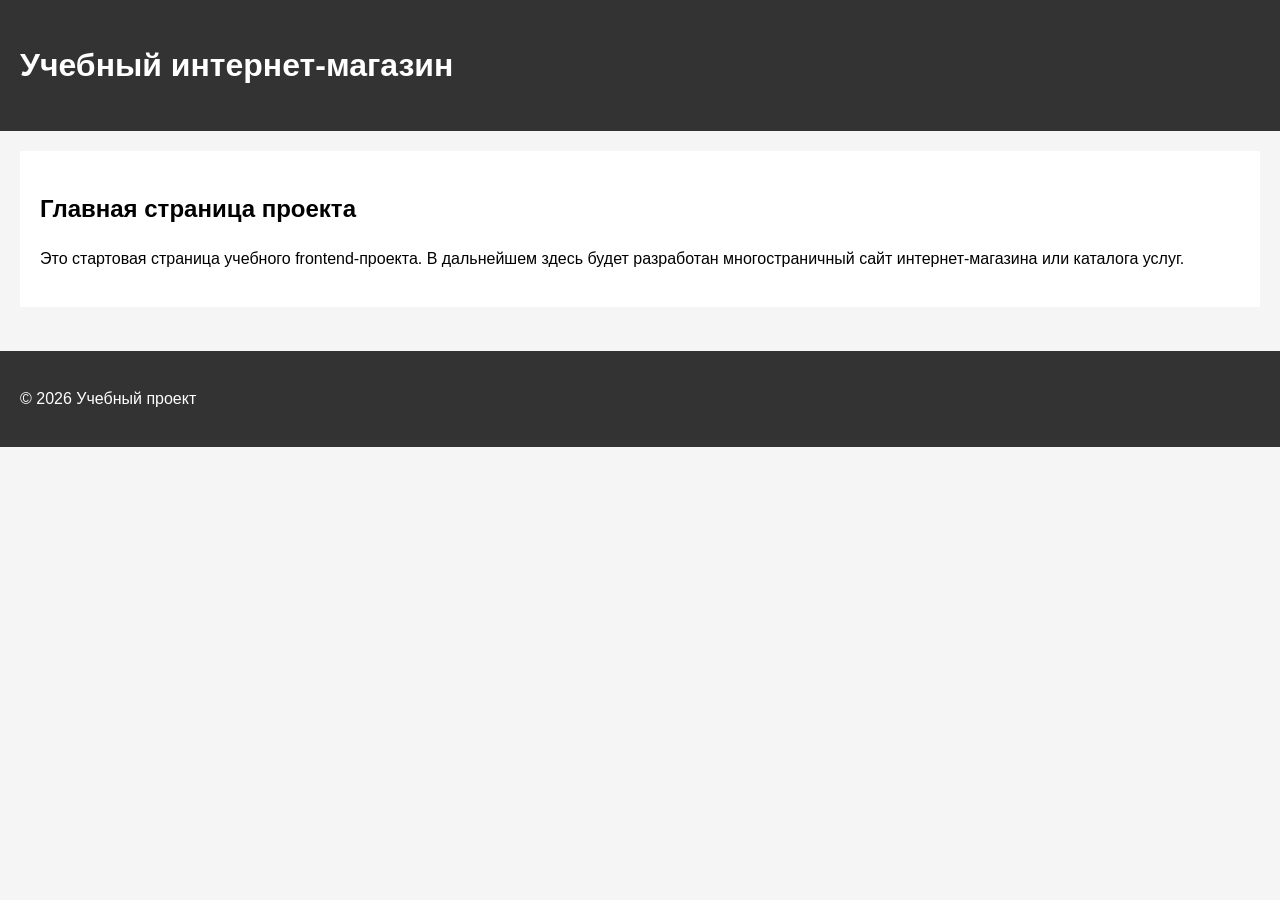
==== index.html @ 23ab4c19 "feat: initialize frontend project structure" ====
﻿<!DOCTYPE html>
<html lang="ru">
<head>
    <meta charset="UTF-8">
    <meta name="viewport" content="width=device-width, initial-scale=1.0">
    <title>Каталог товаров</title>
    <link rel="stylesheet" href="css/style.css">
</head>
<body>
    <header>
        <h1>Учебный интернет-магазин</h1>
    </header>

    <main>
        <section>
            <h2>Главная страница проекта</h2>
            <p>
                Это стартовая страница учебного frontend-проекта.
                В дальнейшем здесь будет разработан многостраничный сайт
                интернет-магазина или каталога услуг.
            </p>
        </section>
    </main>

    <footer>
        <p>&copy; 2026 Учебный проект</p>
    </footer>
</body>
</html>
---- css/style.css ----
﻿body {
    margin: 0;
    font-family: Arial, sans-serif;
    line-height: 1.5;
    background-color: #f5f5f5;
}

header,
main,
footer {
    padding: 20px;
}

header {
    background-color: #333;
    color: white;
}

section {
    background-color: white;
    padding: 20px;
    margin-bottom: 24px;
}

footer {
    background-color: #333;
    color: white;
}
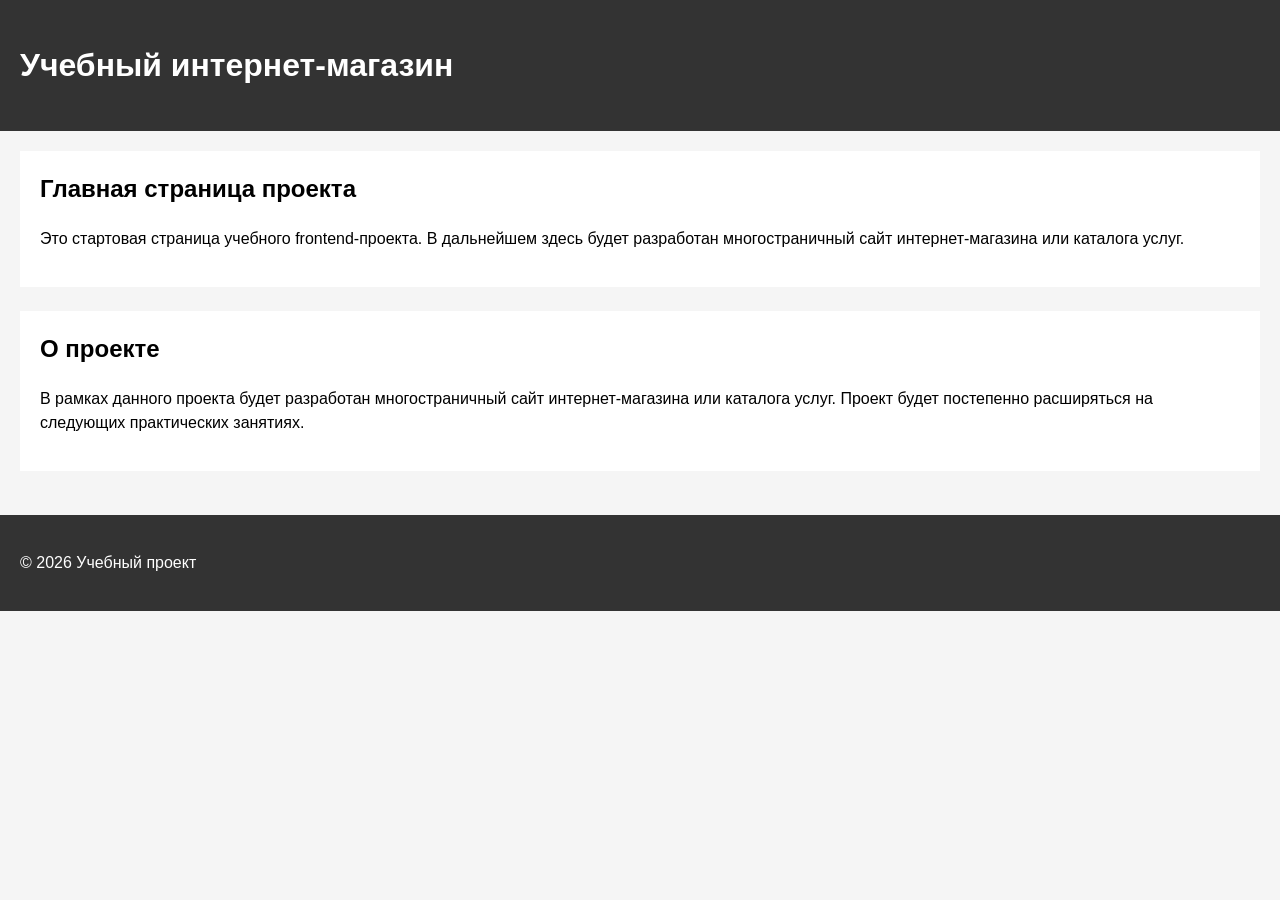
==== commit 0d7cfd2e: "feat: add project description section" ====
--- a/index.html
+++ b/index.html
@@ -20,6 +20,15 @@
                 интернет-магазина или каталога услуг.
             </p>
         </section>
+
+        <section>
+            <h2>О проекте</h2>
+            <p>
+                В рамках данного проекта будет разработан многостраничный сайт
+                интернет-магазина или каталога услуг. Проект будет постепенно
+                расширяться на следующих практических занятиях.
+            </p>
+        </section>
     </main>
 
     <footer>
--- a/css/style.css
+++ b/css/style.css
@@ -26,3 +26,11 @@
     background-color: #333;
     color: white;
 }
+
+section {
+    margin-bottom: 24px;
+}
+
+    section h2 {
+        margin-top: 0;
+    }
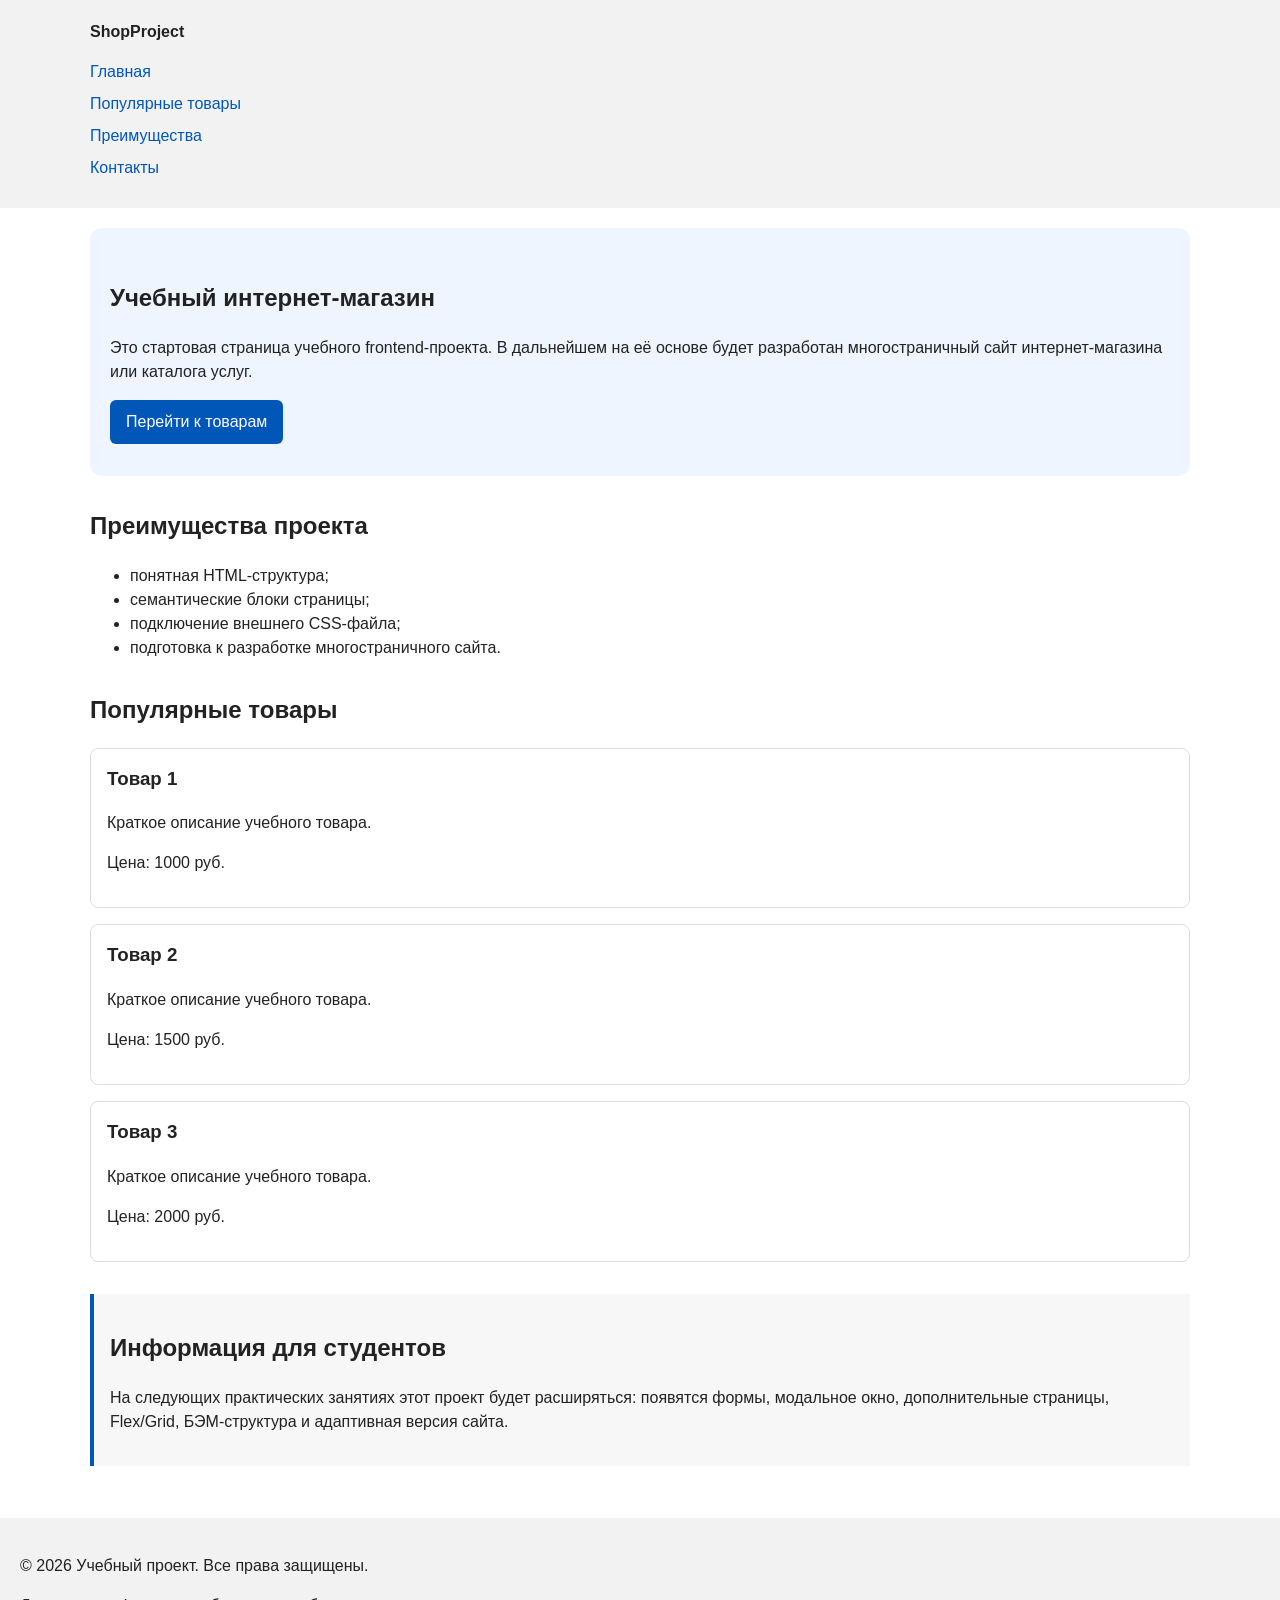
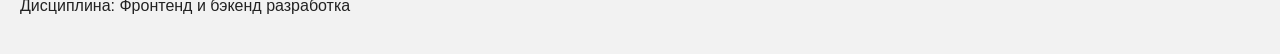
==== commit a577a7df: "feat: add semantic HTML structure and base CSS styles" ====
--- a/index.html
+++ b/index.html
@@ -3,36 +3,79 @@
 <head>
     <meta charset="UTF-8">
     <meta name="viewport" content="width=device-width, initial-scale=1.0">
-    <title>Каталог товаров</title>
+    <title>Учебный интернет-магазин</title>
     <link rel="stylesheet" href="css/style.css">
 </head>
 <body>
+
     <header>
-        <h1>Учебный интернет-магазин</h1>
+        <div class="site-header">
+            <a class="site-logo" href="index.html">ShopProject</a>
+            <nav class="site-nav" aria-label="Основная навигация">
+                <ul class="site-nav__list">
+                    <li><a href="index.html">Главная</a></li>
+                    <li><a href="#popular">Популярные товары</a></li>
+                    <li><a href="#advantages">Преимущества</a></li>
+                    <li><a href="#contacts">Контакты</a></li>
+                </ul>
+            </nav>
+        </div>
     </header>
 
     <main>
-        <section>
-            <h2>Главная страница проекта</h2>
+        <section class="hero">
+            <h1>Учебный интернет-магазин</h1>
             <p>
                 Это стартовая страница учебного frontend-проекта.
-                В дальнейшем здесь будет разработан многостраничный сайт
+                В дальнейшем на её основе будет разработан многостраничный сайт
                 интернет-магазина или каталога услуг.
             </p>
+            <a class="button" href="#popular">Перейти к товарам</a>
         </section>
 
-        <section>
-            <h2>О проекте</h2>
+        <section class="section" id="advantages">
+            <h2>Преимущества проекта</h2>
+            <ul class="advantages-list">
+                <li>понятная HTML-структура;</li>
+                <li>семантические блоки страницы;</li>
+                <li>подключение внешнего CSS-файла;</li>
+                <li>подготовка к разработке многостраничного сайта.</li>
+            </ul>
+        </section>
+
+        <section class="section" id="popular">
+            <h2>Популярные товары</h2>
+            <article class="product-card">
+                <h3>Товар 1</h3>
+                <p>Краткое описание учебного товара.</p>
+                <p>Цена: 1000 руб.</p>
+            </article>
+            <article class="product-card">
+                <h3>Товар 2</h3>
+                <p>Краткое описание учебного товара.</p>
+                <p>Цена: 1500 руб.</p>
+            </article>
+            <article class="product-card">
+                <h3>Товар 3</h3>
+                <p>Краткое описание учебного товара.</p>
+                <p>Цена: 2000 руб.</p>
+            </article>
+        </section>
+
+        <aside class="aside-info">
+            <h2>Информация для студентов</h2>
             <p>
-                В рамках данного проекта будет разработан многостраничный сайт
-                интернет-магазина или каталога услуг. Проект будет постепенно
-                расширяться на следующих практических занятиях.
+                На следующих практических занятиях этот проект будет расширяться:
+                появятся формы, модальное окно, дополнительные страницы, Flex/Grid,
+                БЭМ-структура и адаптивная версия сайта.
             </p>
-        </section>
+        </aside>
     </main>
 
-    <footer>
-        <p>&copy; 2026 Учебный проект</p>
+    <footer id="contacts">
+        <p>&copy; 2026 Учебный проект. Все права защищены.</p>
+        <p>Дисциплина: Фронтенд и бэкенд разработка</p>
     </footer>
+
 </body>
 </html>
--- a/css/style.css
+++ b/css/style.css
@@ -1,36 +1,170 @@
-﻿body {
+﻿/* 
+  Универсальное правило для всех элементов.
+  border-box делает расчёт размеров более понятным:
+  width включает content, padding и border.
+*/
+* {
+    box-sizing: border-box;
+}
+
+/*
+  Убираем стандартный внешний отступ браузера у body.
+  Без этого вокруг страницы может появиться белая рамка.
+*/
+body {
     margin: 0;
     font-family: Arial, sans-serif;
     line-height: 1.5;
-    background-color: #f5f5f5;
+    color: #222222;
+    background-color: #ffffff;
 }
 
+/*
+  Задаём внутренние отступы для основных областей страницы.
+  Это делает содержимое визуально отделённым от краёв окна браузера.
+*/
 header,
 main,
 footer {
     padding: 20px;
 }
 
+/*
+  Оформляем шапку страницы.
+  Пока используется простой светло-серый фон.
+*/
 header {
-    background-color: #333;
-    color: white;
+    background-color: #f2f2f2;
 }
 
-section {
-    background-color: white;
-    padding: 20px;
-    margin-bottom: 24px;
+/*
+  Оформляем подвал страницы тем же фоном,
+  чтобы визуально отделить его от основного содержимого.
+*/
+footer {
+    background-color: #f2f2f2;
 }
 
-footer {
-    background-color: #333;
-    color: white;
+/*
+  Ограничиваем ширину содержимого шапки,
+  чтобы оно не растягивалось слишком сильно на широких экранах.
+*/
+.site-header {
+    max-width: 1100px;
+    margin: 0 auto;
 }
 
-section {
-    margin-bottom: 24px;
+/*
+  Оформляем текстовый логотип.
+*/
+.site-logo {
+    font-weight: bold;
+    text-decoration: none;
+    color: #222222;
 }
 
-    section h2 {
+/*
+  Убираем стандартные отступы и маркеры списка навигации.
+*/
+.site-nav__list {
+    padding: 0;
+    margin: 16px 0 0;
+    list-style: none;
+}
+
+    /*
+  Добавляем расстояние между пунктами меню.
+*/
+    .site-nav__list li {
+        margin-bottom: 8px;
+    }
+
+    /*
+  Оформляем ссылки меню.
+*/
+    .site-nav__list a {
+        color: #0057b8;
+        text-decoration: none;
+    }
+
+        /*
+  При наведении мыши подчёркиваем ссылку.
+*/
+        .site-nav__list a:hover {
+            text-decoration: underline;
+        }
+
+/*
+  Hero-блок — первый крупный блок страницы.
+  Он визуально отделяется от остальных разделов фоном и отступами.
+*/
+.hero {
+    max-width: 1100px;
+    margin: 0 auto 32px;
+    padding: 32px 20px;
+    background-color: #eef5ff;
+    border-radius: 12px;
+}
+
+/*
+  Общий класс для разделов страницы.
+*/
+.section {
+    max-width: 1100px;
+    margin: 0 auto 32px;
+}
+
+    /*
+  Убираем лишний верхний отступ у заголовков разделов.
+*/
+    .section h2 {
         margin-top: 0;
-    }+    }
+
+/*
+  Карточка товара — самостоятельный блок.
+*/
+.product-card {
+    margin-bottom: 16px;
+    padding: 16px;
+    border: 1px solid #dddddd;
+    border-radius: 8px;
+    background-color: #ffffff;
+}
+
+    /*
+  Убираем лишний верхний отступ у заголовка карточки.
+*/
+    .product-card h3 {
+        margin-top: 0;
+    }
+
+/*
+  Пока это обычная ссылка, но визуально она оформляется как кнопка.
+*/
+.button {
+    display: inline-block;
+    padding: 10px 16px;
+    color: #ffffff;
+    background-color: #0057b8;
+    text-decoration: none;
+    border-radius: 6px;
+}
+
+    /*
+  Простое состояние наведения для кнопки.
+*/
+    .button:hover {
+        background-color: #003f86;
+    }
+
+/*
+  Дополнительный информационный блок.
+*/
+.aside-info {
+    max-width: 1100px;
+    margin: 0 auto 32px;
+    padding: 16px;
+    border-left: 4px solid #0057b8;
+    background-color: #f7f7f7;
+}
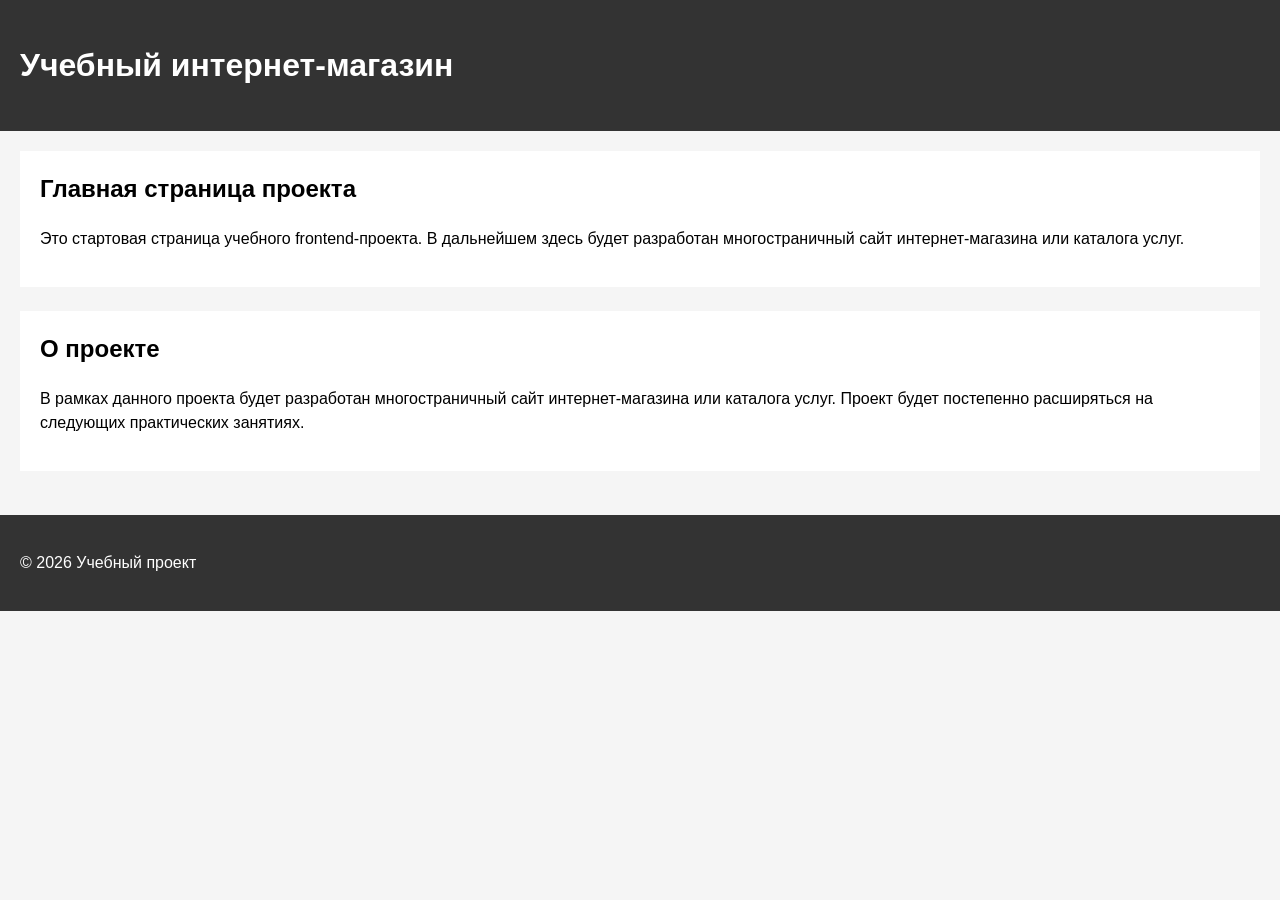
==== commit d6e1d42c: "Revert "feat: add semantic HTML structure and base CSS styles"" ====
--- a/index.html
+++ b/index.html
@@ -3,79 +3,36 @@
 <head>
     <meta charset="UTF-8">
     <meta name="viewport" content="width=device-width, initial-scale=1.0">
-    <title>Учебный интернет-магазин</title>
+    <title>Каталог товаров</title>
     <link rel="stylesheet" href="css/style.css">
 </head>
 <body>
-
     <header>
-        <div class="site-header">
-            <a class="site-logo" href="index.html">ShopProject</a>
-            <nav class="site-nav" aria-label="Основная навигация">
-                <ul class="site-nav__list">
-                    <li><a href="index.html">Главная</a></li>
-                    <li><a href="#popular">Популярные товары</a></li>
-                    <li><a href="#advantages">Преимущества</a></li>
-                    <li><a href="#contacts">Контакты</a></li>
-                </ul>
-            </nav>
-        </div>
+        <h1>Учебный интернет-магазин</h1>
     </header>
 
     <main>
-        <section class="hero">
-            <h1>Учебный интернет-магазин</h1>
+        <section>
+            <h2>Главная страница проекта</h2>
             <p>
                 Это стартовая страница учебного frontend-проекта.
-                В дальнейшем на её основе будет разработан многостраничный сайт
+                В дальнейшем здесь будет разработан многостраничный сайт
                 интернет-магазина или каталога услуг.
             </p>
-            <a class="button" href="#popular">Перейти к товарам</a>
         </section>
 
-        <section class="section" id="advantages">
-            <h2>Преимущества проекта</h2>
-            <ul class="advantages-list">
-                <li>понятная HTML-структура;</li>
-                <li>семантические блоки страницы;</li>
-                <li>подключение внешнего CSS-файла;</li>
-                <li>подготовка к разработке многостраничного сайта.</li>
-            </ul>
+        <section>
+            <h2>О проекте</h2>
+            <p>
+                В рамках данного проекта будет разработан многостраничный сайт
+                интернет-магазина или каталога услуг. Проект будет постепенно
+                расширяться на следующих практических занятиях.
+            </p>
         </section>
-
-        <section class="section" id="popular">
-            <h2>Популярные товары</h2>
-            <article class="product-card">
-                <h3>Товар 1</h3>
-                <p>Краткое описание учебного товара.</p>
-                <p>Цена: 1000 руб.</p>
-            </article>
-            <article class="product-card">
-                <h3>Товар 2</h3>
-                <p>Краткое описание учебного товара.</p>
-                <p>Цена: 1500 руб.</p>
-            </article>
-            <article class="product-card">
-                <h3>Товар 3</h3>
-                <p>Краткое описание учебного товара.</p>
-                <p>Цена: 2000 руб.</p>
-            </article>
-        </section>
-
-        <aside class="aside-info">
-            <h2>Информация для студентов</h2>
-            <p>
-                На следующих практических занятиях этот проект будет расширяться:
-                появятся формы, модальное окно, дополнительные страницы, Flex/Grid,
-                БЭМ-структура и адаптивная версия сайта.
-            </p>
-        </aside>
     </main>
 
-    <footer id="contacts">
-        <p>&copy; 2026 Учебный проект. Все права защищены.</p>
-        <p>Дисциплина: Фронтенд и бэкенд разработка</p>
+    <footer>
+        <p>&copy; 2026 Учебный проект</p>
     </footer>
-
 </body>
 </html>
--- a/css/style.css
+++ b/css/style.css
@@ -1,170 +1,36 @@
-﻿/* 
-  Универсальное правило для всех элементов.
-  border-box делает расчёт размеров более понятным:
-  width включает content, padding и border.
-*/
-* {
-    box-sizing: border-box;
-}
-
-/*
-  Убираем стандартный внешний отступ браузера у body.
-  Без этого вокруг страницы может появиться белая рамка.
-*/
-body {
+﻿body {
     margin: 0;
     font-family: Arial, sans-serif;
     line-height: 1.5;
-    color: #222222;
-    background-color: #ffffff;
+    background-color: #f5f5f5;
 }
 
-/*
-  Задаём внутренние отступы для основных областей страницы.
-  Это делает содержимое визуально отделённым от краёв окна браузера.
-*/
 header,
 main,
 footer {
     padding: 20px;
 }
 
-/*
-  Оформляем шапку страницы.
-  Пока используется простой светло-серый фон.
-*/
 header {
-    background-color: #f2f2f2;
+    background-color: #333;
+    color: white;
 }
 
-/*
-  Оформляем подвал страницы тем же фоном,
-  чтобы визуально отделить его от основного содержимого.
-*/
-footer {
-    background-color: #f2f2f2;
+section {
+    background-color: white;
+    padding: 20px;
+    margin-bottom: 24px;
 }
 
-/*
-  Ограничиваем ширину содержимого шапки,
-  чтобы оно не растягивалось слишком сильно на широких экранах.
-*/
-.site-header {
-    max-width: 1100px;
-    margin: 0 auto;
+footer {
+    background-color: #333;
+    color: white;
 }
 
-/*
-  Оформляем текстовый логотип.
-*/
-.site-logo {
-    font-weight: bold;
-    text-decoration: none;
-    color: #222222;
+section {
+    margin-bottom: 24px;
 }
 
-/*
-  Убираем стандартные отступы и маркеры списка навигации.
-*/
-.site-nav__list {
-    padding: 0;
-    margin: 16px 0 0;
-    list-style: none;
-}
-
-    /*
-  Добавляем расстояние между пунктами меню.
-*/
-    .site-nav__list li {
-        margin-bottom: 8px;
-    }
-
-    /*
-  Оформляем ссылки меню.
-*/
-    .site-nav__list a {
-        color: #0057b8;
-        text-decoration: none;
-    }
-
-        /*
-  При наведении мыши подчёркиваем ссылку.
-*/
-        .site-nav__list a:hover {
-            text-decoration: underline;
-        }
-
-/*
-  Hero-блок — первый крупный блок страницы.
-  Он визуально отделяется от остальных разделов фоном и отступами.
-*/
-.hero {
-    max-width: 1100px;
-    margin: 0 auto 32px;
-    padding: 32px 20px;
-    background-color: #eef5ff;
-    border-radius: 12px;
-}
-
-/*
-  Общий класс для разделов страницы.
-*/
-.section {
-    max-width: 1100px;
-    margin: 0 auto 32px;
-}
-
-    /*
-  Убираем лишний верхний отступ у заголовков разделов.
-*/
-    .section h2 {
+    section h2 {
         margin-top: 0;
-    }
-
-/*
-  Карточка товара — самостоятельный блок.
-*/
-.product-card {
-    margin-bottom: 16px;
-    padding: 16px;
-    border: 1px solid #dddddd;
-    border-radius: 8px;
-    background-color: #ffffff;
-}
-
-    /*
-  Убираем лишний верхний отступ у заголовка карточки.
-*/
-    .product-card h3 {
-        margin-top: 0;
-    }
-
-/*
-  Пока это обычная ссылка, но визуально она оформляется как кнопка.
-*/
-.button {
-    display: inline-block;
-    padding: 10px 16px;
-    color: #ffffff;
-    background-color: #0057b8;
-    text-decoration: none;
-    border-radius: 6px;
-}
-
-    /*
-  Простое состояние наведения для кнопки.
-*/
-    .button:hover {
-        background-color: #003f86;
-    }
-
-/*
-  Дополнительный информационный блок.
-*/
-.aside-info {
-    max-width: 1100px;
-    margin: 0 auto 32px;
-    padding: 16px;
-    border-left: 4px solid #0057b8;
-    background-color: #f7f7f7;
-}
+    }
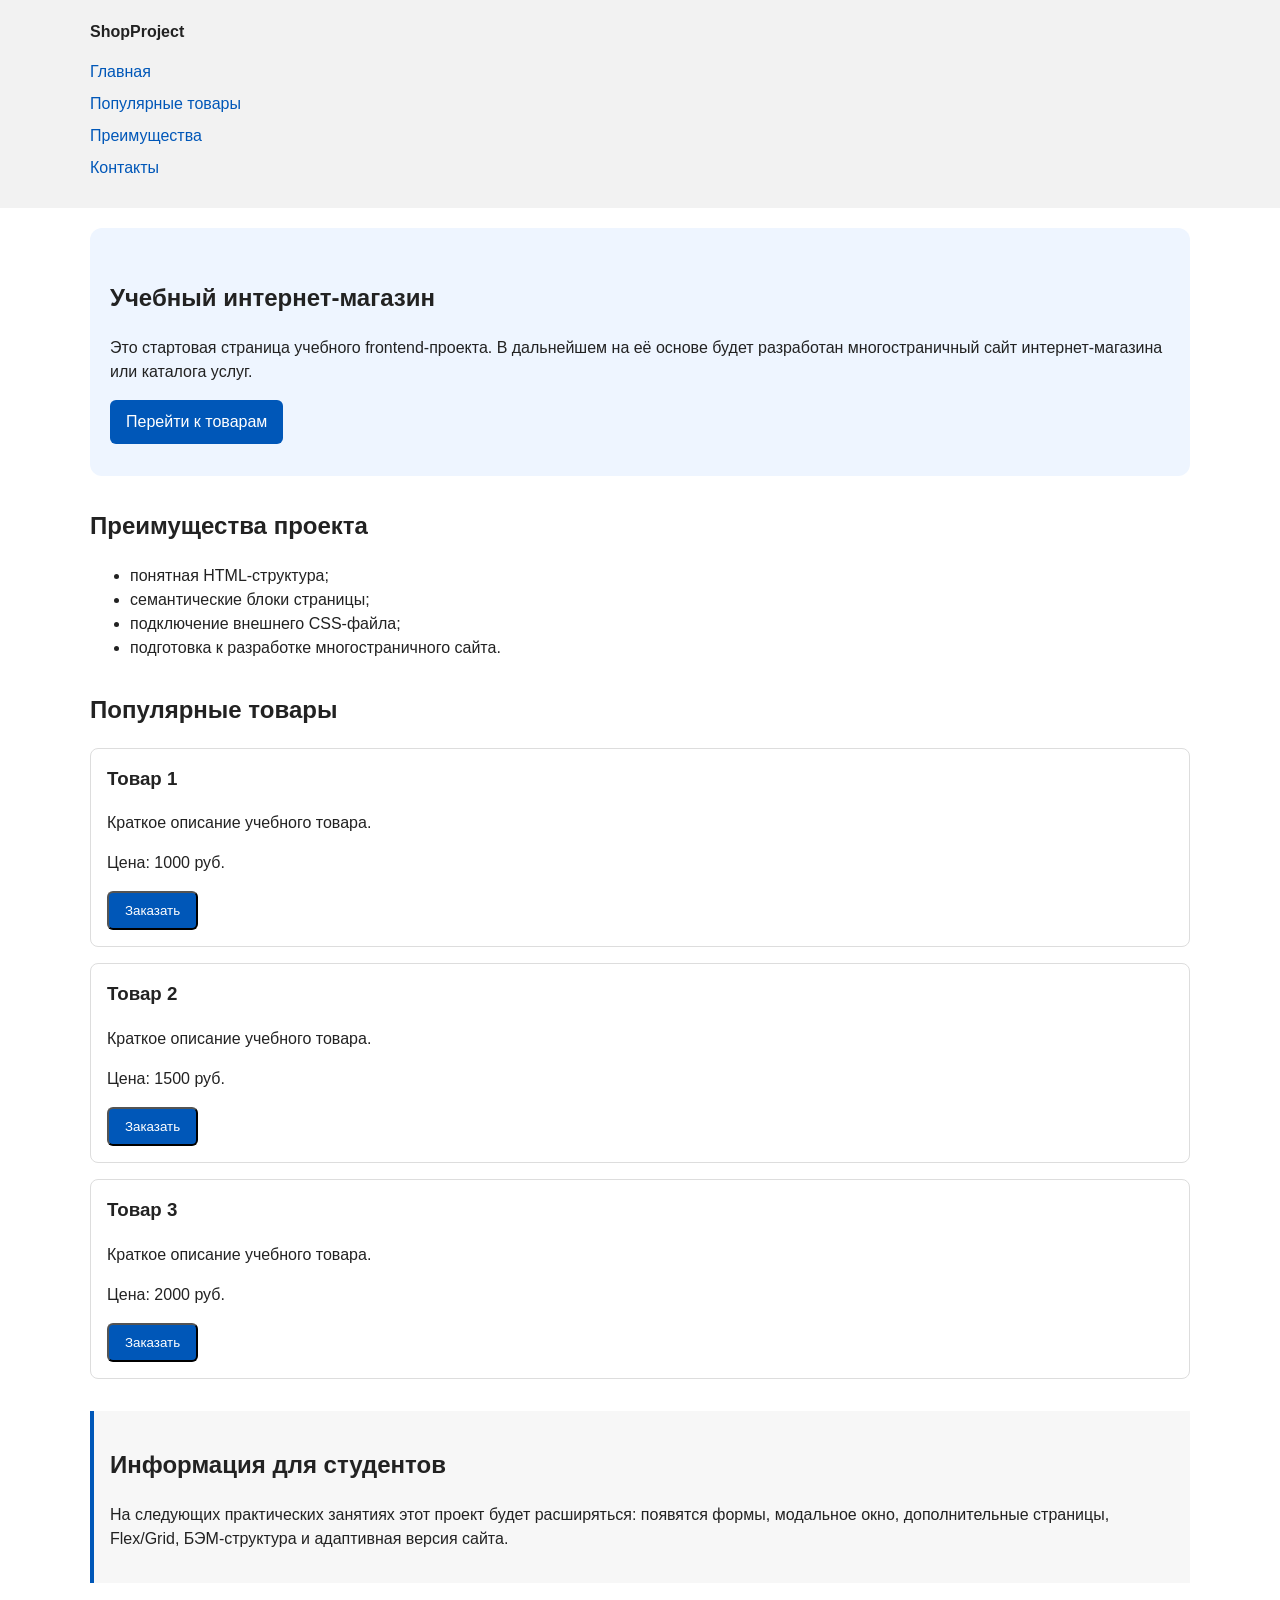
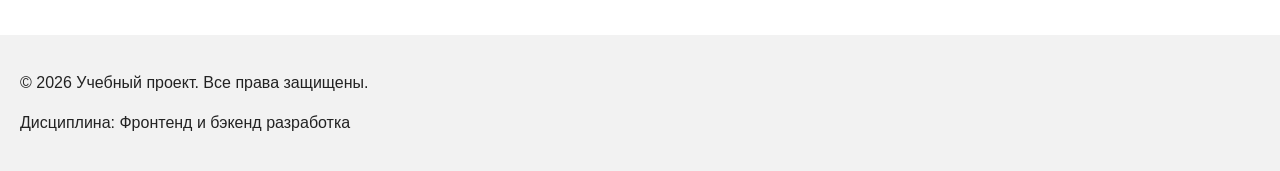
==== commit 37f1fce1: "feat: add order form modal and validation" ====
--- a/index.html
+++ b/index.html
@@ -3,36 +3,161 @@
 <head>
     <meta charset="UTF-8">
     <meta name="viewport" content="width=device-width, initial-scale=1.0">
-    <title>Каталог товаров</title>
+    <title>Учебный интернет-магазин</title>
     <link rel="stylesheet" href="css/style.css">
 </head>
 <body>
+
     <header>
-        <h1>Учебный интернет-магазин</h1>
+        <div class="site-header">
+            <a class="site-logo" href="index.html">ShopProject</a>
+            <nav class="site-nav" aria-label="Основная навигация">
+                <ul class="site-nav__list">
+                    <li><a href="index.html">Главная</a></li>
+                    <li><a href="#popular">Популярные товары</a></li>
+                    <li><a href="#advantages">Преимущества</a></li>
+                    <li><a href="#contacts">Контакты</a></li>
+                </ul>
+            </nav>
+        </div>
     </header>
 
     <main>
-        <section>
-            <h2>Главная страница проекта</h2>
+        <section class="hero">
+            <h1>Учебный интернет-магазин</h1>
             <p>
                 Это стартовая страница учебного frontend-проекта.
-                В дальнейшем здесь будет разработан многостраничный сайт
+                В дальнейшем на её основе будет разработан многостраничный сайт
                 интернет-магазина или каталога услуг.
             </p>
+            <a class="button" href="#popular">Перейти к товарам</a>
         </section>
 
-        <section>
-            <h2>О проекте</h2>
+        <section class="section" id="advantages">
+            <h2>Преимущества проекта</h2>
+            <ul class="advantages-list">
+                <li>понятная HTML-структура;</li>
+                <li>семантические блоки страницы;</li>
+                <li>подключение внешнего CSS-файла;</li>
+                <li>подготовка к разработке многостраничного сайта.</li>
+            </ul>
+        </section>
+
+        <section class="section" id="popular">
+            <h2>Популярные товары</h2>
+            <article class="product-card">
+                <h3>Товар 1</h3>
+                <p>Краткое описание учебного товара.</p>
+                <p>Цена: 1000 руб.</p>
+                <button class="button product-card__button" type="button" data-product="Товар 1">
+                    Заказать
+                </button>
+            </article>
+            <article class="product-card">
+                <h3>Товар 2</h3>
+                <p>Краткое описание учебного товара.</p>
+                <p>Цена: 1500 руб.</p>
+                <button class="button product-card__button" type="button" data-product="Товар 2">
+                    Заказать
+                </button>
+            </article>
+            <article class="product-card">
+                <h3>Товар 3</h3>
+                <p>Краткое описание учебного товара.</p>
+                <p>Цена: 2000 руб.</p>
+                <button class="button product-card__button" type="button" data-product="Товар 3">
+                    Заказать
+                </button>
+            </article>
+        </section>
+
+        <aside class="aside-info">
+            <h2>Информация для студентов</h2>
             <p>
-                В рамках данного проекта будет разработан многостраничный сайт
-                интернет-магазина или каталога услуг. Проект будет постепенно
-                расширяться на следующих практических занятиях.
+                На следующих практических занятиях этот проект будет расширяться:
+                появятся формы, модальное окно, дополнительные страницы, Flex/Grid,
+                БЭМ-структура и адаптивная версия сайта.
             </p>
-        </section>
+        </aside>
     </main>
 
-    <footer>
-        <p>&copy; 2026 Учебный проект</p>
+    <footer id="contacts">
+        <p>&copy; 2026 Учебный проект. Все права защищены.</p>
+        <p>Дисциплина: Фронтенд и бэкенд разработка</p>
     </footer>
+    <dialog class="order-dialog" id="order-dialog" aria-labelledby="order-dialog-title">
+        <h2 id="order-dialog-title">Оформление заявки</h2>
+        <form class="order-form" id="order-form" action="#" method="post" novalidate>
+            <input id="selected-product" name="selected-product" type="hidden">
+            <div class="form-field">
+                <label for="order-name">Имя</label>
+                <input id="order-name"
+                       name="name"
+                       type="text"
+                       placeholder="Введите ваше имя"
+                       minlength="2"
+                       autocomplete="given-name"
+                       required>
+            </div>
+            <div class="form-field">
+                <label for="order-email">E-mail</label>
+                <input id="order-email"
+                       name="email"
+                       type="email"
+                       placeholder="example@mail.ru"
+                       autocomplete="email"
+                       required>
+            </div>
+            <div class="form-field">
+                <label for="order-phone">Телефон</label>
+                <input id="order-phone"
+                       name="phone"
+                       type="tel"
+                       inputmode="tel"
+                       placeholder="+7 (900) 000-00-00"
+                       pattern="^\+7 \(\d{3}\) \d{3}-\d{2}-\d{2}$"
+                       required>
+                <small>Формат: +7 (900) 000-00-00</small>
+            </div>
+            <div class="form-field">
+                <label for="order-date">Дата связи</label>
+                <input id="order-date"
+                       name="date"
+                       type="date">
+            </div>
+            <div class="form-field">
+                <label for="order-topic">Тема заявки</label>
+                <select id="order-topic" name="topic" required>
+                    <option value="">Выберите тему</option>
+                    <option value="product">Заказ товара</option>
+                    <option value="consultation">Консультация</option>
+                    <option value="delivery">Доставка</option>
+                </select>
+            </div>
+            <div class="form-field">
+                <label for="order-comment">Комментарий</label>
+                <textarea id="order-comment"
+                          name="comment"
+                          rows="4"
+                          placeholder="Укажите дополнительную информацию"></textarea>
+            </div>
+            <div class="form-field form-field--checkbox">
+                <label>
+                    <input id="order-agreement"
+                           name="agreement"
+                           type="checkbox"
+                           required>
+                    Я согласен на обработку данных
+                </label>
+            </div>
+            <div class="form-actions">
+                <button type="button" id="close-order-dialog">Закрыть</button>
+                <button type="submit">Отправить заявку</button>
+            </div>
+        </form>
+    </dialog>
+    <p class="success-message" id="success-message" hidden>
+        Форма успешно отправлена!
+    </p>
 </body>
 </html>
--- a/css/style.css
+++ b/css/style.css
@@ -1,36 +1,271 @@
-﻿body {
+﻿/* 
+  Универсальное правило для всех элементов.
+  border-box делает расчёт размеров более понятным:
+  width включает content, padding и border.
+*/
+* {
+    box-sizing: border-box;
+}
+
+/*
+  Убираем стандартный внешний отступ браузера у body.
+  Без этого вокруг страницы может появиться белая рамка.
+*/
+body {
     margin: 0;
     font-family: Arial, sans-serif;
     line-height: 1.5;
-    background-color: #f5f5f5;
-}
-
+    color: #222222;
+    background-color: #ffffff;
+}
+
+/*
+  Задаём внутренние отступы для основных областей страницы.
+  Это делает содержимое визуально отделённым от краёв окна браузера.
+*/
 header,
 main,
 footer {
     padding: 20px;
 }
 
+/*
+  Оформляем шапку страницы.
+  Пока используется простой светло-серый фон.
+*/
 header {
-    background-color: #333;
-    color: white;
-}
-
-section {
-    background-color: white;
-    padding: 20px;
-    margin-bottom: 24px;
-}
-
+    background-color: #f2f2f2;
+}
+
+/*
+  Оформляем подвал страницы тем же фоном,
+  чтобы визуально отделить его от основного содержимого.
+*/
 footer {
-    background-color: #333;
-    color: white;
-}
-
-section {
-    margin-bottom: 24px;
-}
-
-    section h2 {
+    background-color: #f2f2f2;
+}
+
+/*
+  Ограничиваем ширину содержимого шапки,
+  чтобы оно не растягивалось слишком сильно на широких экранах.
+*/
+.site-header {
+    max-width: 1100px;
+    margin: 0 auto;
+}
+
+/*
+  Оформляем текстовый логотип.
+*/
+.site-logo {
+    font-weight: bold;
+    text-decoration: none;
+    color: #222222;
+}
+
+/*
+  Убираем стандартные отступы и маркеры списка навигации.
+*/
+.site-nav__list {
+    padding: 0;
+    margin: 16px 0 0;
+    list-style: none;
+}
+
+    /*
+  Добавляем расстояние между пунктами меню.
+*/
+    .site-nav__list li {
+        margin-bottom: 8px;
+    }
+
+    /*
+  Оформляем ссылки меню.
+*/
+    .site-nav__list a {
+        color: #0057b8;
+        text-decoration: none;
+    }
+
+        /*
+  При наведении мыши подчёркиваем ссылку.
+*/
+        .site-nav__list a:hover {
+            text-decoration: underline;
+        }
+
+/*
+  Hero-блок — первый крупный блок страницы.
+  Он визуально отделяется от остальных разделов фоном и отступами.
+*/
+.hero {
+    max-width: 1100px;
+    margin: 0 auto 32px;
+    padding: 32px 20px;
+    background-color: #eef5ff;
+    border-radius: 12px;
+}
+
+/*
+  Общий класс для разделов страницы.
+*/
+.section {
+    max-width: 1100px;
+    margin: 0 auto 32px;
+}
+
+    /*
+  Убираем лишний верхний отступ у заголовков разделов.
+*/
+    .section h2 {
         margin-top: 0;
-    }+    }
+
+/*
+  Карточка товара — самостоятельный блок.
+*/
+.product-card {
+    margin-bottom: 16px;
+    padding: 16px;
+    border: 1px solid #dddddd;
+    border-radius: 8px;
+    background-color: #ffffff;
+}
+
+    /*
+  Убираем лишний верхний отступ у заголовка карточки.
+*/
+    .product-card h3 {
+        margin-top: 0;
+    }
+
+/*
+  Пока это обычная ссылка, но визуально она оформляется как кнопка.
+*/
+.button {
+    display: inline-block;
+    padding: 10px 16px;
+    color: #ffffff;
+    background-color: #0057b8;
+    text-decoration: none;
+    border-radius: 6px;
+}
+
+    /*
+  Простое состояние наведения для кнопки.
+*/
+    .button:hover {
+        background-color: #003f86;
+    }
+
+/*
+  Дополнительный информационный блок.
+*/
+.aside-info {
+    max-width: 1100px;
+    margin: 0 auto 32px;
+    padding: 16px;
+    border-left: 4px solid #0057b8;
+    background-color: #f7f7f7;
+}
+/*
+  Модальное окно.
+  Элемент dialog сам умеет открываться поверх страницы.
+*/
+.order-dialog {
+    width: min(100% - 32px, 560px);
+    padding: 24px;
+    border: none;
+    border-radius: 12px;
+}
+
+    /*
+  Затемнение фона за модальным окном.
+*/
+    .order-dialog::backdrop {
+        background-color: rgba(0, 0, 0, 0.5);
+    }
+
+/*
+  Поле формы.
+  Каждый блок получает нижний отступ.
+*/
+.form-field {
+    margin-bottom: 16px;
+}
+
+    /*
+  Подпись поля.
+*/
+    .form-field label {
+        display: block;
+        margin-bottom: 6px;
+    }
+
+    /*
+  Основные поля формы.
+*/
+    .form-field input,
+    .form-field select,
+    .form-field textarea {
+        width: 100%;
+        padding: 10px 12px;
+        border: 1px solid #cccccc;
+        border-radius: 6px;
+        font: inherit;
+    }
+
+        /*
+  Checkbox не должен занимать всю ширину.
+*/
+        .form-field input[type="checkbox"] {
+            width: auto;
+        }
+
+    /*
+  Подсказка под полем телефона.
+*/
+    .form-field small {
+        display: block;
+        margin-top: 4px;
+        color: #666666;
+    }
+
+    /*
+  Видимый фокус для клавиатурной навигации.
+*/
+    .form-field input:focus-visible,
+    .form-field select:focus-visible,
+    .form-field textarea:focus-visible,
+    .form-actions button:focus-visible {
+        outline: 2px solid #0057b8;
+        outline-offset: 2px;
+    }
+
+/*
+  Подсветка ошибочных полей.
+  Атрибут aria-invalid будет добавляться через JavaScript.
+*/
+[aria-invalid="true"] {
+    border-color: #b00020;
+}
+
+/*
+  Кнопки формы.
+*/
+.form-actions {
+    display: flex;
+    gap: 12px;
+    margin-top: 20px;
+}
+
+/*
+  Сообщение об успешной отправке.
+*/
+.success-message {
+    max-width: 1100px;
+    margin: 24px auto;
+    padding: 16px;
+    border-left: 4px solid #168a2f;
+    background-color: #eefaf0;
+}
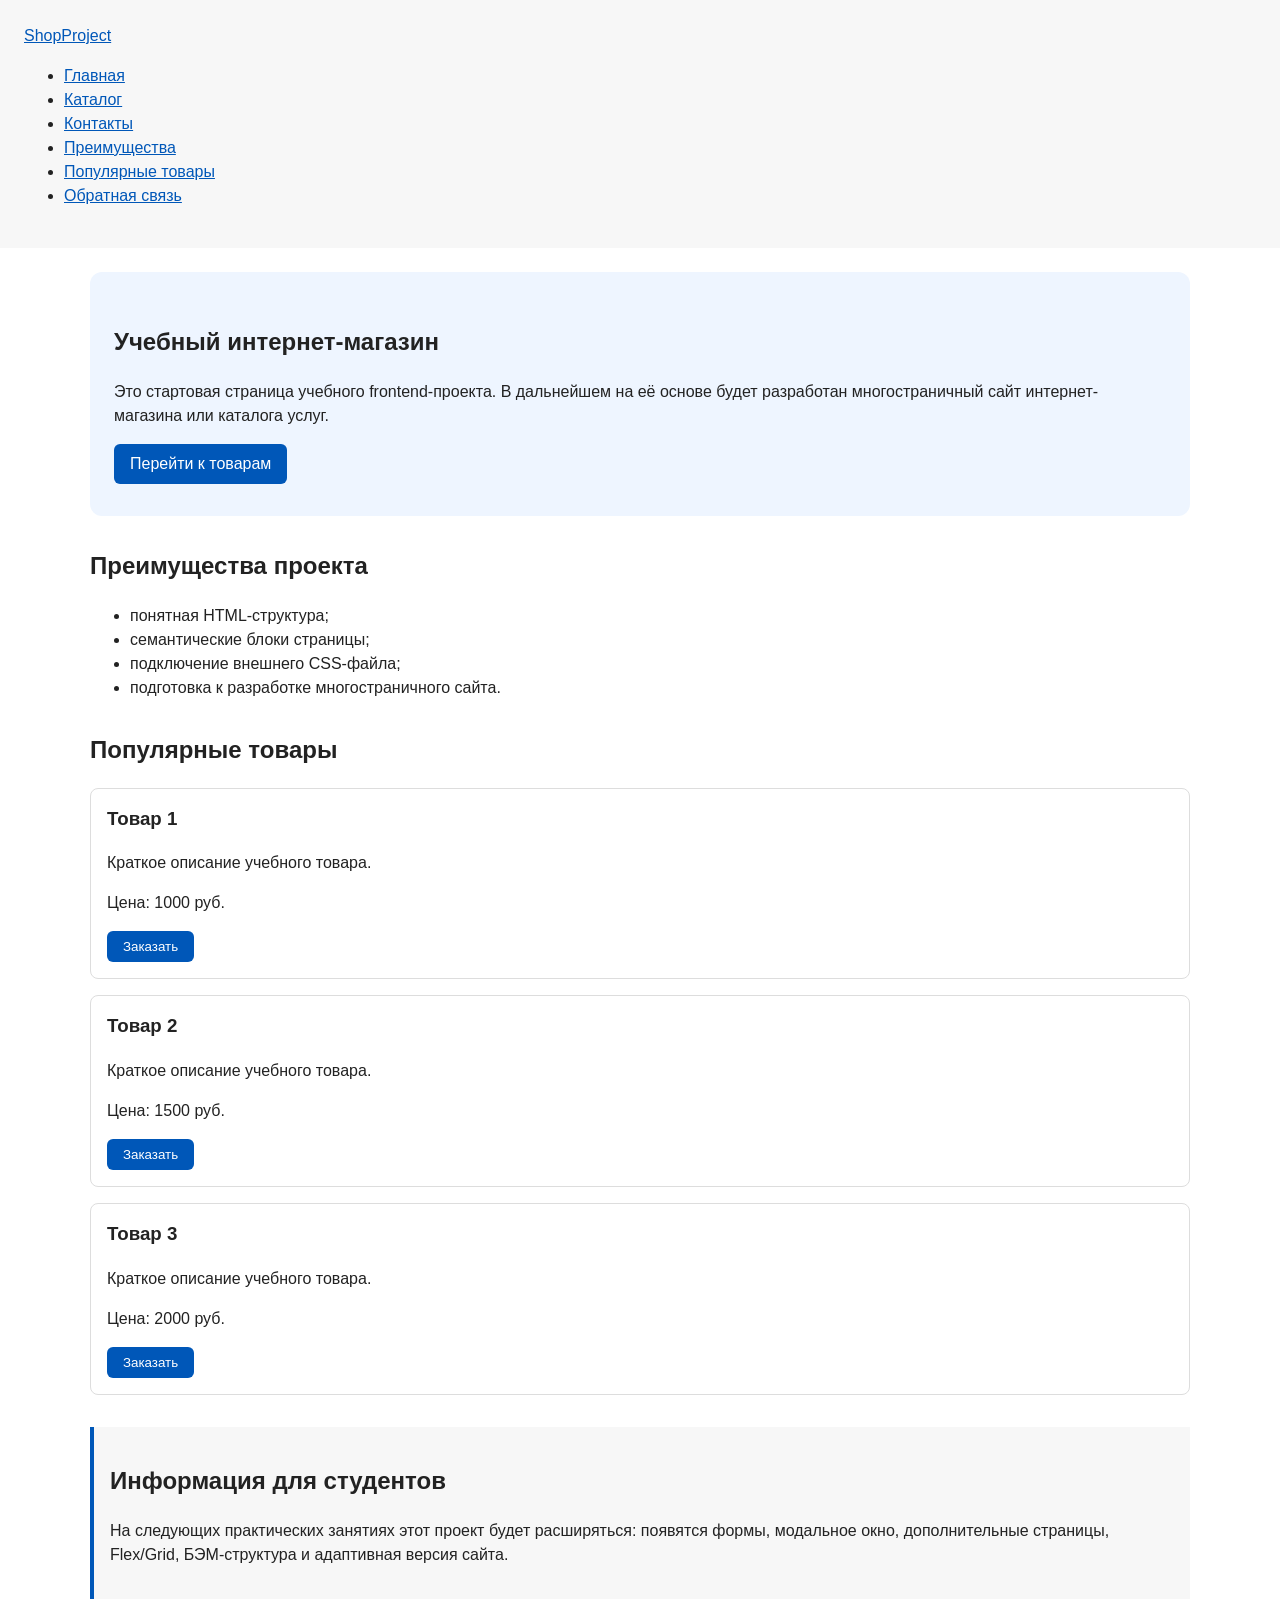
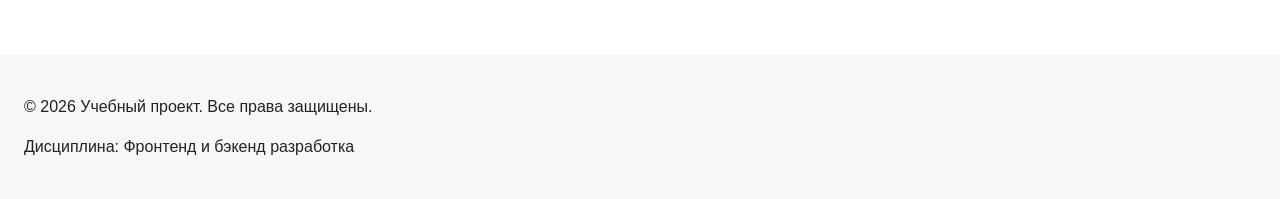
==== commit bc499093: "Merge pull request #5 from aaaaaaugh/feature/multi-page-navigation Add multi-page structure navigati" ====
--- a/index.html
+++ b/index.html
@@ -14,9 +14,11 @@
             <nav class="site-nav" aria-label="Основная навигация">
                 <ul class="site-nav__list">
                     <li><a href="index.html">Главная</a></li>
-                    <li><a href="#popular">Популярные товары</a></li>
-                    <li><a href="#advantages">Преимущества</a></li>
-                    <li><a href="#contacts">Контакты</a></li>
+                    <li><a href="catalog.html">Каталог</a></li>
+                    <li><a href="contacts.html">Контакты</a></li>
+                    <li><a href="index.html#advantages">Преимущества</a></li>
+                    <li><a href="index.html#popular">Популярные товары</a></li>
+                    <li><a href="index.html#contacts">Обратная связь</a></li>
                 </ul>
             </nav>
         </div>
--- a/css/style.css
+++ b/css/style.css
@@ -1,271 +1,246 @@
-﻿/* 
-  Универсальное правило для всех элементов.
-  border-box делает расчёт размеров более понятным:
-  width включает content, padding и border.
-*/
+﻿/* ===============================
+   1. Переменные проекта
+   =============================== */
+:root {
+    /* Основные цвета проекта */
+    --color-bg: #ffffff;
+    --color-text: #222222;
+    --color-muted: #666666;
+    --color-primary: #0057b8;
+    --color-primary-dark: #003f86;
+    --color-border: #dddddd;
+    --color-surface: #f7f7f7;
+    --color-surface-accent: #eef5ff;
+    --color-danger: #b00020;
+    --color-success: #168a2f;
+    --color-success-bg: #eefaf0;
+    --color-white: #ffffff;
+    /* Отступы */
+    --space-xs: 4px;
+    --space-sm: 8px;
+    --space-md: 16px;
+    --space-lg: 24px;
+    --space-xl: 32px;
+    /* Скругления */
+    --radius-sm: 6px;
+    --radius-md: 8px;
+    --radius-lg: 12px;
+    /* Размеры */
+    --container-width: 1100px;
+}
+
+/* ===============================
+   2. Базовые стили
+   =============================== */
 * {
     box-sizing: border-box;
 }
 
-/*
-  Убираем стандартный внешний отступ браузера у body.
-  Без этого вокруг страницы может появиться белая рамка.
-*/
 body {
     margin: 0;
     font-family: Arial, sans-serif;
     line-height: 1.5;
-    color: #222222;
-    background-color: #ffffff;
-}
-
-/*
-  Задаём внутренние отступы для основных областей страницы.
-  Это делает содержимое визуально отделённым от краёв окна браузера.
-*/
+    color: var(--color-text);
+    background-color: var(--color-bg);
+}
+
 header,
 main,
 footer {
-    padding: 20px;
-}
-
-/*
-  Оформляем шапку страницы.
-  Пока используется простой светло-серый фон.
-*/
+    padding: var(--space-lg);
+}
+
 header {
-    background-color: #f2f2f2;
-}
-
-/*
-  Оформляем подвал страницы тем же фоном,
-  чтобы визуально отделить его от основного содержимого.
-*/
+    background-color: var(--color-surface);
+}
+
 footer {
-    background-color: #f2f2f2;
-}
-
-/*
-  Ограничиваем ширину содержимого шапки,
-  чтобы оно не растягивалось слишком сильно на широких экранах.
-*/
-.site-header {
-    max-width: 1100px;
-    margin: 0 auto;
-}
-
-/*
-  Оформляем текстовый логотип.
-*/
-.site-logo {
-    font-weight: bold;
+    background-color: var(--color-surface);
+}
+
+/* ===============================
+   3. Общие элементы интерфейса
+   =============================== */
+a {
+    color: var(--color-primary);
+}
+
+    a:hover {
+        color: var(--color-primary-dark);
+    }
+
+    a:focus-visible {
+        outline: 2px solid var(--color-primary);
+        outline-offset: 3px;
+    }
+
+.button {
+    display: inline-block;
+    padding: var(--space-sm) var(--space-md);
+    color: var(--color-white);
+    background-color: var(--color-primary);
     text-decoration: none;
-    color: #222222;
-}
-
-/*
-  Убираем стандартные отступы и маркеры списка навигации.
-*/
-.site-nav__list {
-    padding: 0;
-    margin: 16px 0 0;
-    list-style: none;
-}
-
-    /*
-  Добавляем расстояние между пунктами меню.
-*/
-    .site-nav__list li {
-        margin-bottom: 8px;
-    }
-
-    /*
-  Оформляем ссылки меню.
-*/
-    .site-nav__list a {
-        color: #0057b8;
-        text-decoration: none;
-    }
-
-        /*
-  При наведении мыши подчёркиваем ссылку.
-*/
-        .site-nav__list a:hover {
-            text-decoration: underline;
-        }
-
-/*
-  Hero-блок — первый крупный блок страницы.
-  Он визуально отделяется от остальных разделов фоном и отступами.
-*/
+    border: none;
+    border-radius: var(--radius-sm);
+    cursor: pointer;
+}
+
+    .button:hover {
+        background-color: var(--color-primary-dark);
+    }
+
+    .button:focus-visible {
+        outline: 2px solid var(--color-primary);
+        outline-offset: 3px;
+    }
+
+    .button:disabled {
+        opacity: 0.6;
+        cursor: not-allowed;
+    }
+
+/* ===============================
+   4. Компоненты страницы
+   =============================== */
 .hero {
-    max-width: 1100px;
-    margin: 0 auto 32px;
-    padding: 32px 20px;
-    background-color: #eef5ff;
-    border-radius: 12px;
-}
-
-/*
-  Общий класс для разделов страницы.
-*/
+    max-width: var(--container-width);
+    margin: 0 auto var(--space-xl);
+    padding: var(--space-xl) var(--space-lg);
+    background-color: var(--color-surface-accent);
+    border-radius: var(--radius-lg);
+}
+
 .section {
-    max-width: 1100px;
-    margin: 0 auto 32px;
-}
-
-    /*
-  Убираем лишний верхний отступ у заголовков разделов.
-*/
+    max-width: var(--container-width);
+    margin: 0 auto var(--space-xl);
+}
+
     .section h2 {
         margin-top: 0;
     }
 
-/*
-  Карточка товара — самостоятельный блок.
-*/
 .product-card {
-    margin-bottom: 16px;
-    padding: 16px;
-    border: 1px solid #dddddd;
-    border-radius: 8px;
-    background-color: #ffffff;
-}
-
-    /*
-  Убираем лишний верхний отступ у заголовка карточки.
-*/
+    margin-bottom: var(--space-md);
+    padding: var(--space-md);
+    border: 1px solid var(--color-border);
+    border-radius: var(--radius-md);
+    background-color: var(--color-bg);
+}
+
+    .product-card:hover {
+        border-color: var(--color-primary);
+    }
+
     .product-card h3 {
         margin-top: 0;
     }
 
-/*
-  Пока это обычная ссылка, но визуально она оформляется как кнопка.
-*/
-.button {
-    display: inline-block;
-    padding: 10px 16px;
-    color: #ffffff;
-    background-color: #0057b8;
-    text-decoration: none;
-    border-radius: 6px;
-}
-
-    /*
-  Простое состояние наведения для кнопки.
-*/
-    .button:hover {
-        background-color: #003f86;
-    }
-
-/*
-  Дополнительный информационный блок.
-*/
 .aside-info {
-    max-width: 1100px;
-    margin: 0 auto 32px;
-    padding: 16px;
-    border-left: 4px solid #0057b8;
-    background-color: #f7f7f7;
-}
-/*
-  Модальное окно.
-  Элемент dialog сам умеет открываться поверх страницы.
-*/
+    max-width: var(--container-width);
+    margin: 0 auto var(--space-xl);
+    padding: var(--space-md);
+    border-left: 4px solid var(--color-primary);
+    background-color: var(--color-surface);
+}
+
+/* ===============================
+   5. Форма и модальное окно
+   =============================== */
 .order-dialog {
     width: min(100% - 32px, 560px);
-    padding: 24px;
+    padding: var(--space-lg);
     border: none;
-    border-radius: 12px;
-}
-
-    /*
-  Затемнение фона за модальным окном.
-*/
+    border-radius: var(--radius-lg);
+}
+
     .order-dialog::backdrop {
         background-color: rgba(0, 0, 0, 0.5);
     }
 
-/*
-  Поле формы.
-  Каждый блок получает нижний отступ.
-*/
 .form-field {
-    margin-bottom: 16px;
-}
-
-    /*
-  Подпись поля.
-*/
+    margin-bottom: var(--space-md);
+}
+
     .form-field label {
         display: block;
-        margin-bottom: 6px;
-    }
-
-    /*
-  Основные поля формы.
-*/
+        margin-bottom: var(--space-xs);
+    }
+
     .form-field input,
     .form-field select,
     .form-field textarea {
         width: 100%;
         padding: 10px 12px;
-        border: 1px solid #cccccc;
-        border-radius: 6px;
+        border: 1px solid var(--color-border);
+        border-radius: var(--radius-sm);
         font: inherit;
     }
 
-        /*
-  Checkbox не должен занимать всю ширину.
-*/
         .form-field input[type="checkbox"] {
             width: auto;
         }
 
-    /*
-  Подсказка под полем телефона.
-*/
     .form-field small {
         display: block;
-        margin-top: 4px;
-        color: #666666;
-    }
-
-    /*
-  Видимый фокус для клавиатурной навигации.
-*/
+        margin-top: var(--space-xs);
+        color: var(--color-muted);
+    }
+
+    .form-field input:hover,
+    .form-field select:hover,
+    .form-field textarea:hover {
+        border-color: var(--color-primary);
+    }
+
     .form-field input:focus-visible,
     .form-field select:focus-visible,
     .form-field textarea:focus-visible,
     .form-actions button:focus-visible {
-        outline: 2px solid #0057b8;
-        outline-offset: 2px;
-    }
-
-/*
-  Подсветка ошибочных полей.
-  Атрибут aria-invalid будет добавляться через JavaScript.
-*/
+        outline: 2px solid var(--color-primary);
+        outline-offset: 3px;
+    }
+
 [aria-invalid="true"] {
-    border-color: #b00020;
-}
-
-/*
-  Кнопки формы.
-*/
+    border-color: var(--color-danger);
+}
+
 .form-actions {
     display: flex;
     gap: 12px;
     margin-top: 20px;
 }
 
-/*
-  Сообщение об успешной отправке.
-*/
 .success-message {
-    max-width: 1100px;
-    margin: 24px auto;
-    padding: 16px;
-    border-left: 4px solid #168a2f;
-    background-color: #eefaf0;
-}+    max-width: var(--container-width);
+    margin: var(--space-lg) auto;
+    padding: var(--space-md);
+    border-left: 4px solid var(--color-success);
+    background-color: var(--color-success-bg);
+}
+/* ===============================
+   6. Навигация, хлебные крошки и якоря
+   =============================== */
+html {
+    scroll-behavior: smooth;
+}
+
+:target {
+    outline: 2px dashed var(--color-primary);
+    outline-offset: 4px;
+}
+
+.breadcrumbs {
+    max-width: var(--container-width);
+    margin: 0 auto var(--space-md);
+    font-size: 14px;
+    color: var(--color-muted);
+}
+
+    .breadcrumbs a {
+        color: var(--color-primary);
+    }
+
+    .breadcrumbs span::before {
+        content: " / ";
+        color: var(--color-muted);
+    }
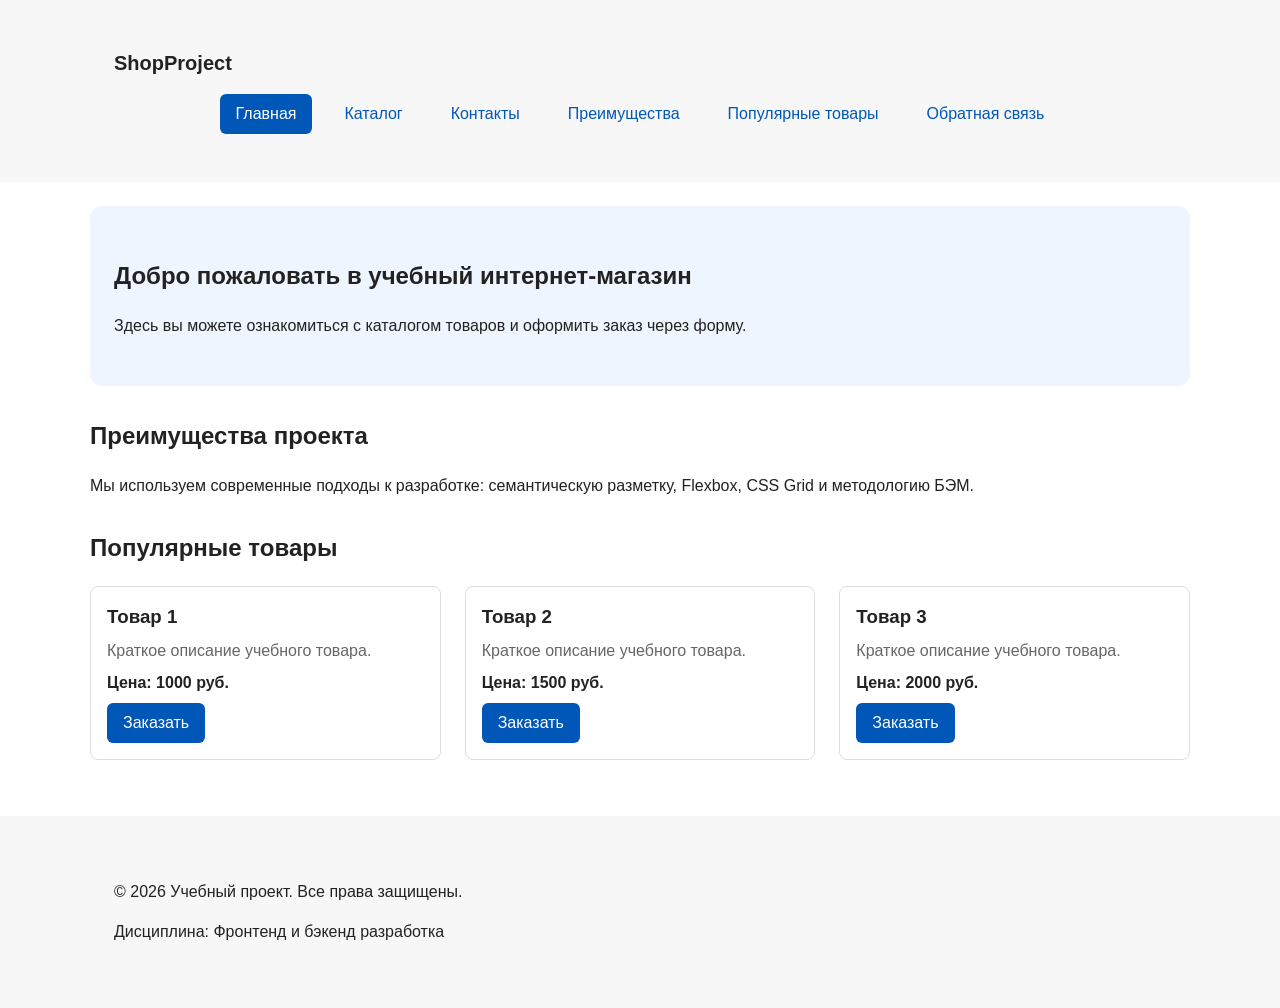
==== commit c6740648: "Merge pull request #7 from aaaaaaugh/refactor/bem-css-classes Apply BEM naming to CSS classes and HT" ====
--- a/index.html
+++ b/index.html
@@ -3,22 +3,34 @@
 <head>
     <meta charset="UTF-8">
     <meta name="viewport" content="width=device-width, initial-scale=1.0">
-    <title>Учебный интернет-магазин</title>
+    <meta name="description" content="Учебный интернет-магазин, созданный в рамках практических занятий.">
+    <title>Главная — Учебный интернет-магазин</title>
     <link rel="stylesheet" href="css/style.css">
 </head>
 <body>
-
-    <header>
-        <div class="site-header">
-            <a class="site-logo" href="index.html">ShopProject</a>
+    <header class="site-header">
+        <div class="site-header__inner">
+            <a class="site-header__logo" href="index.html">ShopProject</a>
             <nav class="site-nav" aria-label="Основная навигация">
                 <ul class="site-nav__list">
-                    <li><a href="index.html">Главная</a></li>
-                    <li><a href="catalog.html">Каталог</a></li>
-                    <li><a href="contacts.html">Контакты</a></li>
-                    <li><a href="index.html#advantages">Преимущества</a></li>
-                    <li><a href="index.html#popular">Популярные товары</a></li>
-                    <li><a href="index.html#contacts">Обратная связь</a></li>
+                    <li class="site-nav__item">
+                        <a class="site-nav__link site-nav__link--active" href="index.html">Главная</a>
+                    </li>
+                    <li class="site-nav__item">
+                        <a class="site-nav__link" href="catalog.html">Каталог</a>
+                    </li>
+                    <li class="site-nav__item">
+                        <a class="site-nav__link" href="contacts.html">Контакты</a>
+                    </li>
+                    <li class="site-nav__item">
+                        <a class="site-nav__link" href="#advantages">Преимущества</a>
+                    </li>
+                    <li class="site-nav__item">
+                        <a class="site-nav__link" href="#popular">Популярные товары</a>
+                    </li>
+                    <li class="site-nav__item">
+                        <a class="site-nav__link" href="#contacts">Обратная связь</a>
+                    </li>
                 </ul>
             </nav>
         </div>
@@ -26,140 +38,95 @@
 
     <main>
         <section class="hero">
-            <h1>Учебный интернет-магазин</h1>
-            <p>
-                Это стартовая страница учебного frontend-проекта.
-                В дальнейшем на её основе будет разработан многостраничный сайт
-                интернет-магазина или каталога услуг.
-            </p>
-            <a class="button" href="#popular">Перейти к товарам</a>
+            <h1>Добро пожаловать в учебный интернет-магазин</h1>
+            <p>Здесь вы можете ознакомиться с каталогом товаров и оформить заказ через форму.</p>
         </section>
 
         <section class="section" id="advantages">
             <h2>Преимущества проекта</h2>
-            <ul class="advantages-list">
-                <li>понятная HTML-структура;</li>
-                <li>семантические блоки страницы;</li>
-                <li>подключение внешнего CSS-файла;</li>
-                <li>подготовка к разработке многостраничного сайта.</li>
-            </ul>
+            <p>Мы используем современные подходы к разработке: семантическую разметку, Flexbox, CSS Grid и методологию БЭМ.</p>
         </section>
 
         <section class="section" id="popular">
             <h2>Популярные товары</h2>
-            <article class="product-card">
-                <h3>Товар 1</h3>
-                <p>Краткое описание учебного товара.</p>
-                <p>Цена: 1000 руб.</p>
-                <button class="button product-card__button" type="button" data-product="Товар 1">
-                    Заказать
-                </button>
-            </article>
-            <article class="product-card">
-                <h3>Товар 2</h3>
-                <p>Краткое описание учебного товара.</p>
-                <p>Цена: 1500 руб.</p>
-                <button class="button product-card__button" type="button" data-product="Товар 2">
-                    Заказать
-                </button>
-            </article>
-            <article class="product-card">
-                <h3>Товар 3</h3>
-                <p>Краткое описание учебного товара.</p>
-                <p>Цена: 2000 руб.</p>
-                <button class="button product-card__button" type="button" data-product="Товар 3">
-                    Заказать
-                </button>
-            </article>
+            <div class="products-grid">
+                <article class="product-card">
+                    <h3 class="product-card__title">Товар 1</h3>
+                    <p class="product-card__description">Краткое описание учебного товара.</p>
+                    <p class="product-card__price">Цена: 1000 руб.</p>
+                    <button class="button button--primary product-card__button" type="button" data-product="Товар 1">
+                        Заказать
+                    </button>
+                </article>
+                <article class="product-card">
+                    <h3 class="product-card__title">Товар 2</h3>
+                    <p class="product-card__description">Краткое описание учебного товара.</p>
+                    <p class="product-card__price">Цена: 1500 руб.</p>
+                    <button class="button button--primary product-card__button" type="button" data-product="Товар 2">
+                        Заказать
+                    </button>
+                </article>
+                <article class="product-card">
+                    <h3 class="product-card__title">Товар 3</h3>
+                    <p class="product-card__description">Краткое описание учебного товара.</p>
+                    <p class="product-card__price">Цена: 2000 руб.</p>
+                    <button class="button button--primary product-card__button" type="button" data-product="Товар 3">
+                        Заказать
+                    </button>
+                </article>
+            </div>
         </section>
-
-        <aside class="aside-info">
-            <h2>Информация для студентов</h2>
-            <p>
-                На следующих практических занятиях этот проект будет расширяться:
-                появятся формы, модальное окно, дополнительные страницы, Flex/Grid,
-                БЭМ-структура и адаптивная версия сайта.
-            </p>
-        </aside>
     </main>
 
-    <footer id="contacts">
-        <p>&copy; 2026 Учебный проект. Все права защищены.</p>
-        <p>Дисциплина: Фронтенд и бэкенд разработка</p>
+    <footer class="site-footer" id="contacts">
+        <div class="site-header__inner">
+            <p>&copy; 2026 Учебный проект. Все права защищены.</p>
+            <p>Дисциплина: Фронтенд и бэкенд разработка</p>
+        </div>
     </footer>
+
     <dialog class="order-dialog" id="order-dialog" aria-labelledby="order-dialog-title">
-        <h2 id="order-dialog-title">Оформление заявки</h2>
+        <h2 class="order-dialog__title" id="order-dialog-title">Оформление заявки</h2>
         <form class="order-form" id="order-form" action="#" method="post" novalidate>
-            <input id="selected-product" name="selected-product" type="hidden">
-            <div class="form-field">
-                <label for="order-name">Имя</label>
-                <input id="order-name"
-                       name="name"
-                       type="text"
-                       placeholder="Введите ваше имя"
-                       minlength="2"
-                       autocomplete="given-name"
-                       required>
+            <div class="order-form__field">
+                <label class="order-form__label" for="order-name">Имя</label>
+                <input class="order-form__input" id="order-name" name="name" type="text" required>
             </div>
-            <div class="form-field">
-                <label for="order-email">E-mail</label>
-                <input id="order-email"
-                       name="email"
-                       type="email"
-                       placeholder="example@mail.ru"
-                       autocomplete="email"
-                       required>
+            <div class="order-form__field">
+                <label class="order-form__label" for="order-email">E-mail</label>
+                <input class="order-form__input" id="order-email" name="email" type="email" required>
             </div>
-            <div class="form-field">
-                <label for="order-phone">Телефон</label>
-                <input id="order-phone"
-                       name="phone"
-                       type="tel"
-                       inputmode="tel"
-                       placeholder="+7 (900) 000-00-00"
-                       pattern="^\+7 \(\d{3}\) \d{3}-\d{2}-\d{2}$"
-                       required>
-                <small>Формат: +7 (900) 000-00-00</small>
+            <div class="order-form__field">
+                <label class="order-form__label" for="order-phone">Телефон</label>
+                <input class="order-form__input" id="order-phone" name="phone" type="tel" required>
             </div>
-            <div class="form-field">
-                <label for="order-date">Дата связи</label>
-                <input id="order-date"
-                       name="date"
-                       type="date">
+            <div class="order-form__field">
+                <label class="order-form__label" for="order-date">Дата</label>
+                <input class="order-form__input" id="order-date" name="date" type="date" required>
             </div>
-            <div class="form-field">
-                <label for="order-topic">Тема заявки</label>
-                <select id="order-topic" name="topic" required>
-                    <option value="">Выберите тему</option>
-                    <option value="product">Заказ товара</option>
-                    <option value="consultation">Консультация</option>
-                    <option value="delivery">Доставка</option>
+            <div class="order-form__field">
+                <label class="order-form__label" for="order-theme">Тема</label>
+                <select class="order-form__input" id="order-theme" name="theme">
+                    <option value="question">Вопрос по товару</option>
+                    <option value="order">Оформление заказа</option>
                 </select>
             </div>
-            <div class="form-field">
-                <label for="order-comment">Комментарий</label>
-                <textarea id="order-comment"
-                          name="comment"
-                          rows="4"
-                          placeholder="Укажите дополнительную информацию"></textarea>
+            <div class="order-form__field">
+                <label class="order-form__label" for="order-comment">Комментарий</label>
+                <textarea class="order-form__input" id="order-comment" name="comment" rows="3"></textarea>
             </div>
-            <div class="form-field form-field--checkbox">
-                <label>
-                    <input id="order-agreement"
-                           name="agreement"
-                           type="checkbox"
-                           required>
-                    Я согласен на обработку данных
+            <div class="order-form__field">
+                <label class="order-form__label">
+                    <input type="checkbox" name="agreement" required> Согласие на обработку данных
                 </label>
             </div>
-            <div class="form-actions">
-                <button type="button" id="close-order-dialog">Закрыть</button>
-                <button type="submit">Отправить заявку</button>
+            <div class="order-form__actions">
+                <button class="button button--secondary" type="button" id="close-order-dialog">Закрыть</button>
+                <button class="button button--primary" type="submit">Отправить заявку</button>
             </div>
         </form>
     </dialog>
-    <p class="success-message" id="success-message" hidden>
-        Форма успешно отправлена!
-    </p>
+
+    <script src="js/main.js"></script>
 </body>
 </html>
--- a/css/style.css
+++ b/css/style.css
@@ -2,7 +2,6 @@
    1. Переменные проекта
    =============================== */
 :root {
-    /* Основные цвета проекта */
     --color-bg: #ffffff;
     --color-text: #222222;
     --color-muted: #666666;
@@ -15,17 +14,14 @@
     --color-success: #168a2f;
     --color-success-bg: #eefaf0;
     --color-white: #ffffff;
-    /* Отступы */
     --space-xs: 4px;
     --space-sm: 8px;
     --space-md: 16px;
     --space-lg: 24px;
     --space-xl: 32px;
-    /* Скругления */
     --radius-sm: 6px;
     --radius-md: 8px;
     --radius-lg: 12px;
-    /* Размеры */
     --container-width: 1100px;
 }
 
@@ -50,57 +46,110 @@
     padding: var(--space-lg);
 }
 
-header {
+.site-footer {
     background-color: var(--color-surface);
 }
 
-footer {
+/* ===============================
+   3. Шапка и навигация (БЭМ: site-header, site-nav)
+   =============================== */
+.site-header {
     background-color: var(--color-surface);
 }
 
-/* ===============================
-   3. Общие элементы интерфейса
-   =============================== */
-a {
+.site-header__inner {
+    max-width: var(--container-width);
+    margin: 0 auto;
+    padding: var(--space-lg);
+}
+
+.site-header__logo {
+    font-weight: 700;
+    color: var(--color-text);
+    text-decoration: none;
+    font-size: 20px;
+}
+
+.site-nav__list {
+    display: flex;
+    flex-wrap: wrap;
+    justify-content: center;
+    align-items: center;
+    gap: var(--space-md);
+    padding: 0;
+    margin: var(--space-md) 0 0;
+    list-style: none;
+}
+
+.site-nav__link {
+    display: inline-block;
+    padding: var(--space-sm) var(--space-md);
     color: var(--color-primary);
-}
-
-    a:hover {
-        color: var(--color-primary-dark);
-    }
-
-    a:focus-visible {
+    text-decoration: none;
+    border-radius: var(--radius-sm);
+}
+
+    .site-nav__link:hover {
+        color: var(--color-white);
+        background-color: var(--color-primary);
+    }
+
+    .site-nav__link:focus-visible {
         outline: 2px solid var(--color-primary);
         outline-offset: 3px;
     }
 
+.site-nav__link--active {
+    color: var(--color-white);
+    background-color: var(--color-primary);
+}
+
+/* ===============================
+   4. Кнопки (БЭМ: button)
+   =============================== */
 .button {
     display: inline-block;
     padding: var(--space-sm) var(--space-md);
+    border: none;
+    border-radius: var(--radius-sm);
+    font: inherit;
+    text-decoration: none;
+    cursor: pointer;
+}
+
+.button--primary {
     color: var(--color-white);
     background-color: var(--color-primary);
-    text-decoration: none;
-    border: none;
-    border-radius: var(--radius-sm);
-    cursor: pointer;
-}
-
-    .button:hover {
+}
+
+    .button--primary:hover {
         background-color: var(--color-primary-dark);
     }
 
-    .button:focus-visible {
-        outline: 2px solid var(--color-primary);
-        outline-offset: 3px;
-    }
-
-    .button:disabled {
-        opacity: 0.6;
-        cursor: not-allowed;
-    }
-
-/* ===============================
-   4. Компоненты страницы
+.button--secondary {
+    color: var(--color-primary);
+    background-color: transparent;
+    border: 1px solid var(--color-primary);
+}
+
+    .button--secondary:hover {
+        color: var(--color-white);
+        background-color: var(--color-primary);
+    }
+
+.button:focus-visible {
+    outline: 2px solid var(--color-primary);
+    outline-offset: 3px;
+}
+
+.button:disabled,
+.button--disabled {
+    opacity: 0.6;
+    cursor: not-allowed;
+}
+
+/* ===============================
+   5. Компоненты страницы и сетки товаров
    =============================== */
 .hero {
     max-width: var(--container-width);
@@ -119,8 +168,16 @@
         margin-top: 0;
     }
 
+.products-grid {
+    display: grid;
+    grid-template-columns: repeat(3, 1fr);
+    gap: var(--space-lg);
+}
+
 .product-card {
-    margin-bottom: var(--space-md);
+    display: flex;
+    flex-direction: column;
+    gap: var(--space-sm);
     padding: var(--space-md);
     border: 1px solid var(--color-border);
     border-radius: var(--radius-md);
@@ -131,20 +188,28 @@
         border-color: var(--color-primary);
     }
 
-    .product-card h3 {
-        margin-top: 0;
-    }
-
-.aside-info {
-    max-width: var(--container-width);
-    margin: 0 auto var(--space-xl);
-    padding: var(--space-md);
-    border-left: 4px solid var(--color-primary);
-    background-color: var(--color-surface);
-}
-
-/* ===============================
-   5. Форма и модальное окно
+.product-card__title {
+    margin: 0;
+    color: var(--color-text);
+}
+
+.product-card__description {
+    margin: 0;
+    color: var(--color-muted);
+}
+
+.product-card__price {
+    margin: 0;
+    font-weight: 700;
+}
+
+.product-card__button {
+    margin-top: auto;
+    align-self: flex-start;
+}
+
+/* ===============================
+   6. Модальное окно и форма заявки
    =============================== */
 .order-dialog {
     width: min(100% - 32px, 560px);
@@ -157,45 +222,36 @@
         background-color: rgba(0, 0, 0, 0.5);
     }
 
-.form-field {
+.order-dialog__title {
+    margin-top: 0;
+}
+
+.order-form__field {
     margin-bottom: var(--space-md);
 }
 
-    .form-field label {
-        display: block;
-        margin-bottom: var(--space-xs);
-    }
-
-    .form-field input,
-    .form-field select,
-    .form-field textarea {
-        width: 100%;
-        padding: 10px 12px;
-        border: 1px solid var(--color-border);
-        border-radius: var(--radius-sm);
-        font: inherit;
-    }
-
-        .form-field input[type="checkbox"] {
-            width: auto;
-        }
-
-    .form-field small {
-        display: block;
-        margin-top: var(--space-xs);
-        color: var(--color-muted);
-    }
-
-    .form-field input:hover,
-    .form-field select:hover,
-    .form-field textarea:hover {
+.order-form__label {
+    display: block;
+    margin-bottom: var(--space-xs);
+}
+
+.order-form__input {
+    width: 100%;
+    padding: 10px 12px;
+    border: 1px solid var(--color-border);
+    border-radius: var(--radius-sm);
+    font: inherit;
+}
+
+    .order-form__input[type="checkbox"] {
+        width: auto;
+    }
+
+    .order-form__input:hover {
         border-color: var(--color-primary);
     }
 
-    .form-field input:focus-visible,
-    .form-field select:focus-visible,
-    .form-field textarea:focus-visible,
-    .form-actions button:focus-visible {
+    .order-form__input:focus-visible {
         outline: 2px solid var(--color-primary);
         outline-offset: 3px;
     }
@@ -204,10 +260,10 @@
     border-color: var(--color-danger);
 }
 
-.form-actions {
+.order-form__actions {
     display: flex;
-    gap: 12px;
-    margin-top: 20px;
+    gap: var(--space-md);
+    margin-top: var(--space-lg);
 }
 
 .success-message {
@@ -217,8 +273,62 @@
     border-left: 4px solid var(--color-success);
     background-color: var(--color-success-bg);
 }
-/* ===============================
-   6. Навигация, хлебные крошки и якоря
+
+/* ===============================
+   7. Макет каталога (Grid и фильтры)
+   =============================== */
+.catalog-layout {
+    max-width: var(--container-width);
+    margin: 0 auto var(--space-xl);
+    display: grid;
+    grid-template-columns: 260px 1fr;
+    grid-template-areas: "filters products";
+    gap: var(--space-lg);
+}
+
+.catalog-filters {
+    grid-area: filters;
+    padding: var(--space-md);
+    border: 1px solid var(--color-border);
+    border-radius: var(--radius-md);
+    background-color: var(--color-surface);
+}
+
+.catalog-products {
+    grid-area: products;
+}
+
+.filters-form {
+    display: grid;
+    gap: var(--space-md);
+}
+
+.filters-form__fieldset {
+    margin: 0;
+    padding: var(--space-md);
+    border: 1px solid var(--color-border);
+    border-radius: var(--radius-sm);
+}
+
+.filters-form__legend {
+    font-weight: 700;
+}
+
+.filters-form__label {
+    display: block;
+    margin-bottom: var(--space-sm);
+}
+
+.filters-form__input {
+    width: 100%;
+    padding: 8px 10px;
+    border: 1px solid var(--color-border);
+    border-radius: var(--radius-sm);
+    font: inherit;
+}
+
+/* ===============================
+   8. Навигация, хлебные крошки и якоря
    =============================== */
 html {
     scroll-behavior: smooth;
@@ -236,11 +346,11 @@
     color: var(--color-muted);
 }
 
-    .breadcrumbs a {
-        color: var(--color-primary);
-    }
-
-    .breadcrumbs span::before {
-        content: " / ";
-        color: var(--color-muted);
-    }+.breadcrumbs__link {
+    color: var(--color-primary);
+}
+
+.breadcrumbs__current::before {
+    content: " / ";
+    color: var(--color-muted);
+}
